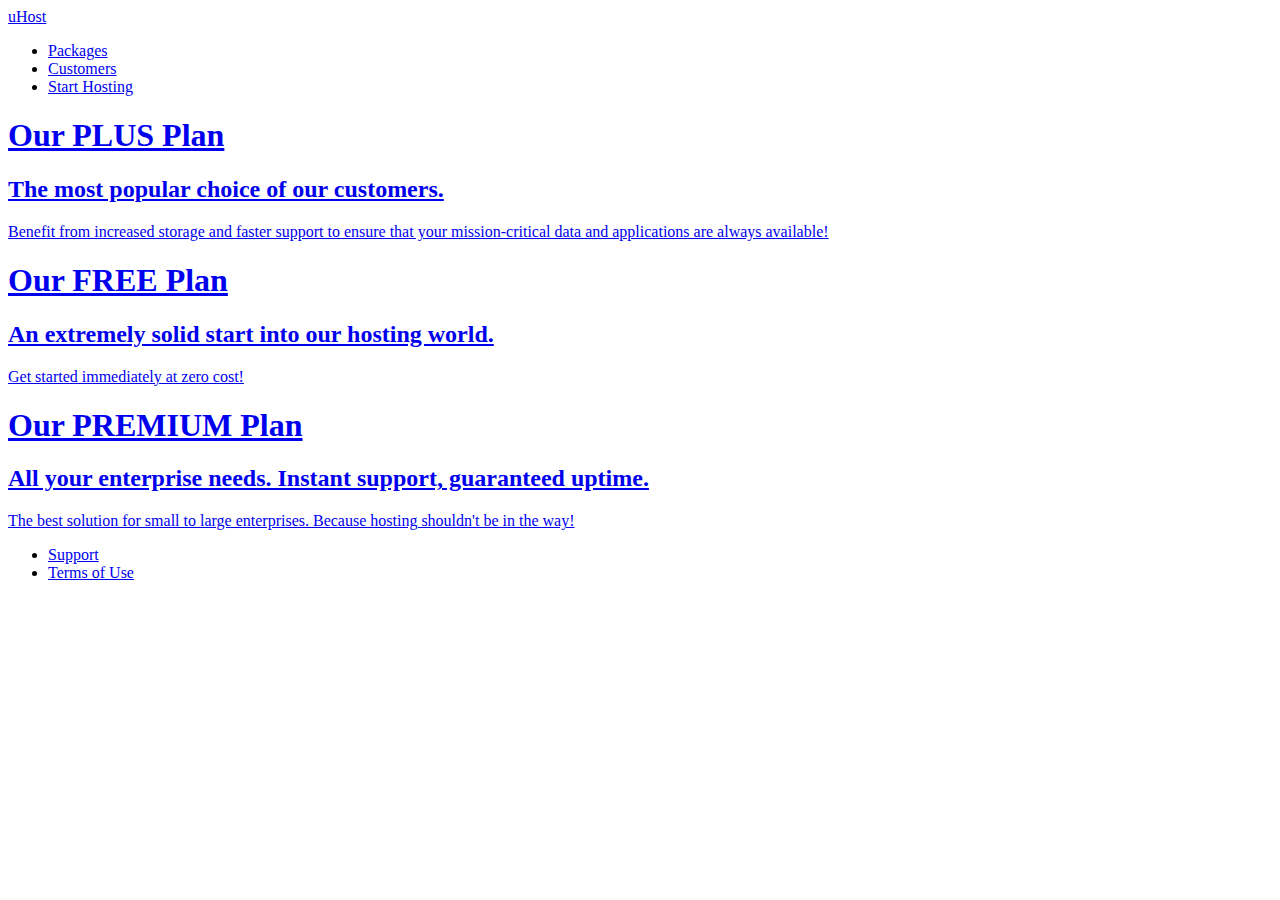
==== packages/index.html @ 57e40178 "added key features and main footer styling" ====
<!DOCTYPE html>
<html lang="en">

<head>
    <meta charset="UTF-8">
    <meta http-equiv="X-UA-Compatible" content="ie=edge">
    <title>uHost</title>
    <link rel="shortcut icon" href="favicon.png">
    <link href="https://fonts.googleapis.com/css?family=Montserrat:400,700" rel="stylesheet">
    <link rel="stylesheet" href="../shared.css">
    <link rel="stylesheet" href="packages.css">
</head>

<body>
    <header class="main-header">
        <div>
            <a href="../index.html" class="main-header__brand">
                uHost
            </a>
        </div>
        <nav class="main-nav">
            <ul class="main-nav__items">
                <li class="main-nav__item">
                    <a href="index.html">Packages</a>
                </li>
                <li class="main-nav__item">
                    <a href="../customers/index.html">Customers</a>
                </li>
                <li class="main-nav__item main-nav__item--cta">
                    <a href="../start-hosting/index.html">Start Hosting</a>
                </li>
            </ul>
        </nav>
    </header>
    <main>
        <section class="package" id="plus">
            <a href="#">
                <h1 class="package__title">Our PLUS Plan</h1>
                <h2 class="package__subtitle">The most popular choice of our customers.</h2>
                <p class="package__info">Benefit from increased storage and faster support to ensure that your mission-critical data and applications
                    are always available!</p>
            </a>
        </section>
        <section class="package" id="free">
            <a href="#">
                <h1 class="package__title">Our FREE Plan</h1>
                <h2 class="package__subtitle">An extremely solid start into our hosting world.</h2>
                <p class="package__info">Get started immediately at zero cost!</p>
            </a>
        </section>
        <section class="package" id="premium">
            <a href="#">
                <h1 class="package__title">Our PREMIUM Plan</h1>
                <h2 class="package__subtitle">All your enterprise needs. Instant support, guaranteed uptime. </h2>
                <p class="package__info">The best solution for small to large enterprises. Because hosting shouldn't be in the way!</p>
            </a>
        </section>
    </main>
    <footer class="main-footer">
        <nav>
            <ul class="main-footer__links">
                <li class="main-footer__link">
                    <a href="#">Support</a>
                </li>
                <li class="main-footer__link">
                    <a href="#">Terms of Use</a>
                </li>
            </ul>
        </nav>
    </footer>
</body>

</html>
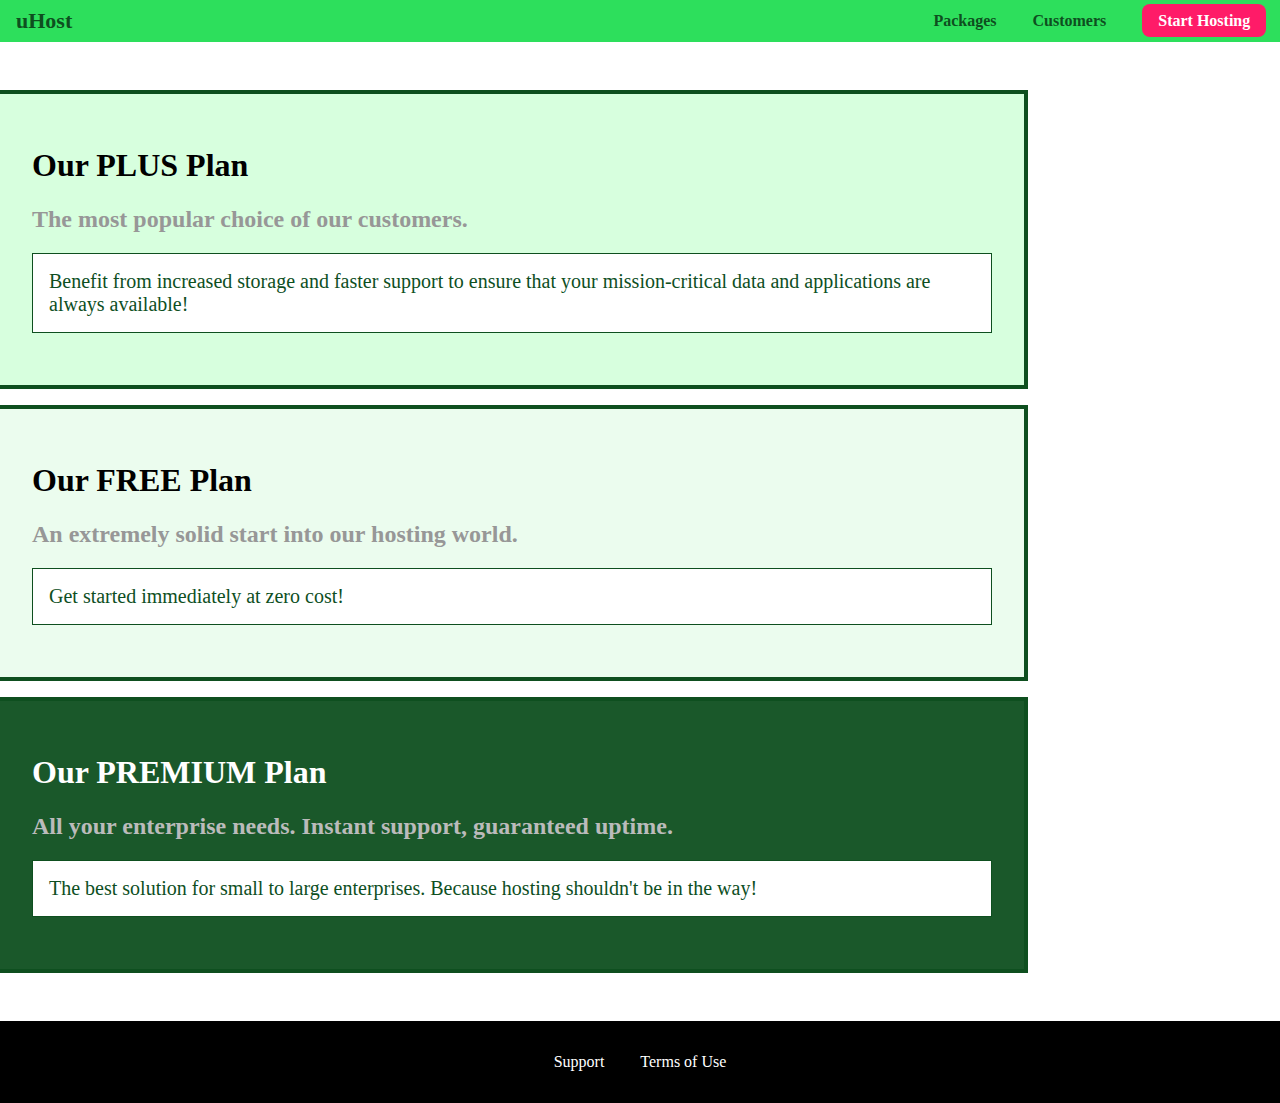
==== commit 4eba1db8: "Styling package boxes" ====
--- a/packages/index.html
+++ b/packages/index.html
@@ -5,10 +5,11 @@
     <meta charset="UTF-8">
     <meta http-equiv="X-UA-Compatible" content="ie=edge">
     <title>uHost</title>
-    <link rel="shortcut icon" href="favicon.png">
+    <link rel="shortcut icon" href="../favicon.png">
     <link href="https://fonts.googleapis.com/css?family=Montserrat:400,700" rel="stylesheet">
     <link rel="stylesheet" href="../shared.css">
     <link rel="stylesheet" href="packages.css">
+    
 </head>
 
 <body>
@@ -35,34 +36,34 @@
     <main>
         <section class="package" id="plus">
             <a href="#">
-                <h1 class="package__title">Our PLUS Plan</h1>
-                <h2 class="package__subtitle">The most popular choice of our customers.</h2>
-                <p class="package__info">Benefit from increased storage and faster support to ensure that your mission-critical data and applications
+                <h1 class="package-title">Our PLUS Plan</h1>
+                <h2 class="package-subtitle">The most popular choice of our customers.</h2>
+                <p class="package-info">Benefit from increased storage and faster support to ensure that your mission-critical data and applications
                     are always available!</p>
             </a>
         </section>
         <section class="package" id="free">
             <a href="#">
-                <h1 class="package__title">Our FREE Plan</h1>
-                <h2 class="package__subtitle">An extremely solid start into our hosting world.</h2>
-                <p class="package__info">Get started immediately at zero cost!</p>
+                <h1 class="package-title">Our FREE Plan</h1>
+                <h2 class="package-subtitle">An extremely solid start into our hosting world.</h2>
+                <p class="package-info">Get started immediately at zero cost!</p>
             </a>
         </section>
         <section class="package" id="premium">
             <a href="#">
-                <h1 class="package__title">Our PREMIUM Plan</h1>
-                <h2 class="package__subtitle">All your enterprise needs. Instant support, guaranteed uptime. </h2>
-                <p class="package__info">The best solution for small to large enterprises. Because hosting shouldn't be in the way!</p>
+                <h1 class="package-title">Our PREMIUM Plan</h1>
+                <h2 class="package-subtitle">All your enterprise needs. Instant support, guaranteed uptime. </h2>
+                <p class="package-info">The best solution for small to large enterprises. Because hosting shouldn't be in the way!</p>
             </a>
         </section>
     </main>
     <footer class="main-footer">
         <nav>
-            <ul class="main-footer__links">
-                <li class="main-footer__link">
+            <ul class="main-footer-links">
+                <li class="main-footer-link">
                     <a href="#">Support</a>
                 </li>
-                <li class="main-footer__link">
+                <li class="main-footer-link">
                     <a href="#">Terms of Use</a>
                 </li>
             </ul>
@@ -70,4 +71,4 @@
     </footer>
 </body>
 
-</html>+</html> --- a/shared.css
+++ b/shared.css
@@ -0,0 +1,115 @@
+
+.main-header {
+    width: 100%;
+    background: #2ddf5c;
+     padding: 8px 16px;
+}
+
+.main-header > div {
+    display: inline-block;
+    vertical-align: middle;
+}
+
+.main-header__brand {
+    color: #0e4f1f;
+    text-decoration: none;
+    font-weight: bold;
+    font-size: 22px;
+}
+
+.main-nav {
+    display: inline-block;
+    text-align: right;
+    width: calc(100% - 74px);
+    vertical-align: middle;
+}
+
+.main-nav__items {
+    margin: 0;
+    padding: 0;
+    list-style: none;
+}
+
+.main-nav__item {
+    display: inline-block;
+    margin: 0 16px;
+}
+
+.main-nav__item a {
+    text-decoration: none;
+    color: #0e4f1f;
+    font-weight: bold;
+    padding: 3px 0;
+}
+
+.main-nav__item a:hover,
+.main-nav__item a:active {
+    color: white;
+    border-bottom: 5px solid white;
+}
+
+.main-nav__item--cta a {
+    color: white;
+    background: #ff1b68;
+    padding: 8px 16px;
+    border-radius: 8px;
+}
+
+.main-nav__item--cta a:hover,
+.main-nav__item--cta a:active {
+    color: #ff1b68;
+    background: white;
+    border: none;
+}
+
+.main-footer {
+    background: black;
+    padding: 32px;
+    margin-top: 48px;
+}
+.main-footer-links{
+    list-style: none;
+    padding: 0;
+    margin: 0;
+    text-align: center;
+
+}
+
+.main-footer-link{
+    display: inline-block;
+    margin: 0 16px; 
+    /* width: 50%;  */
+}
+
+.main-footer-link a {
+    color: #fff;
+    text-decoration: none;
+} 
+.main-footer-link a:hover,
+.main-footer-link a:active {
+    color: #ccc;
+}
+
+/* button */
+
+.button {
+     background: #0e4f1f;
+     color: #fff;
+     font: inherit;
+     padding: 8px;
+     margin: 0;
+     border-radius: 8px;
+     border: 1.5px solid #0e4f1f;
+     font-weight: bold ;
+     cursor: pointer;
+
+ }
+ .button:hover,
+ .button:active {
+    background: #fff;
+    color: #2ddf5c;
+ }
+.button:focus {
+    outline: none;
+  }
+   --- a/packages/packages.css
+++ b/packages/packages.css
@@ -0,0 +1,58 @@
+body{
+   margin: 0; 
+}
+
+main{
+    padding-top: 32px;
+}
+
+.package{
+    width: 80%;
+    margin: 16px 0;
+    border: 4px solid #0e4f1f;
+    border-left: none;
+}
+
+.package a{
+    text-decoration: none;
+    color: inherit;
+    display: block;
+    padding: 32px;
+} 
+.package:hover,
+.package:active {
+    box-shadow: 2px 2px 2px 2px rgba(0, 0, 0, 0.5);
+    border-color: #ff5454;
+} 
+
+.package-subtitle{    
+    color: #979797;
+   
+}
+.package-info{
+    padding: 16px;
+    border: 1px solid #0e4f1f;
+    font-size: 20px;
+    color: #0e4f1f;
+    background: white;
+
+}
+
+#plus{
+    background: rgba(213, 255, 220, 0.95);
+}
+
+#free{
+    background: rgba(234, 252, 237, 0.95);
+}
+#premium{
+    background: rgba(14, 79, 31, 0.95);
+}
+
+#premium .package-title{
+    color: white;
+}
+
+#premium .package-subtitle{
+    color: #bbb;
+}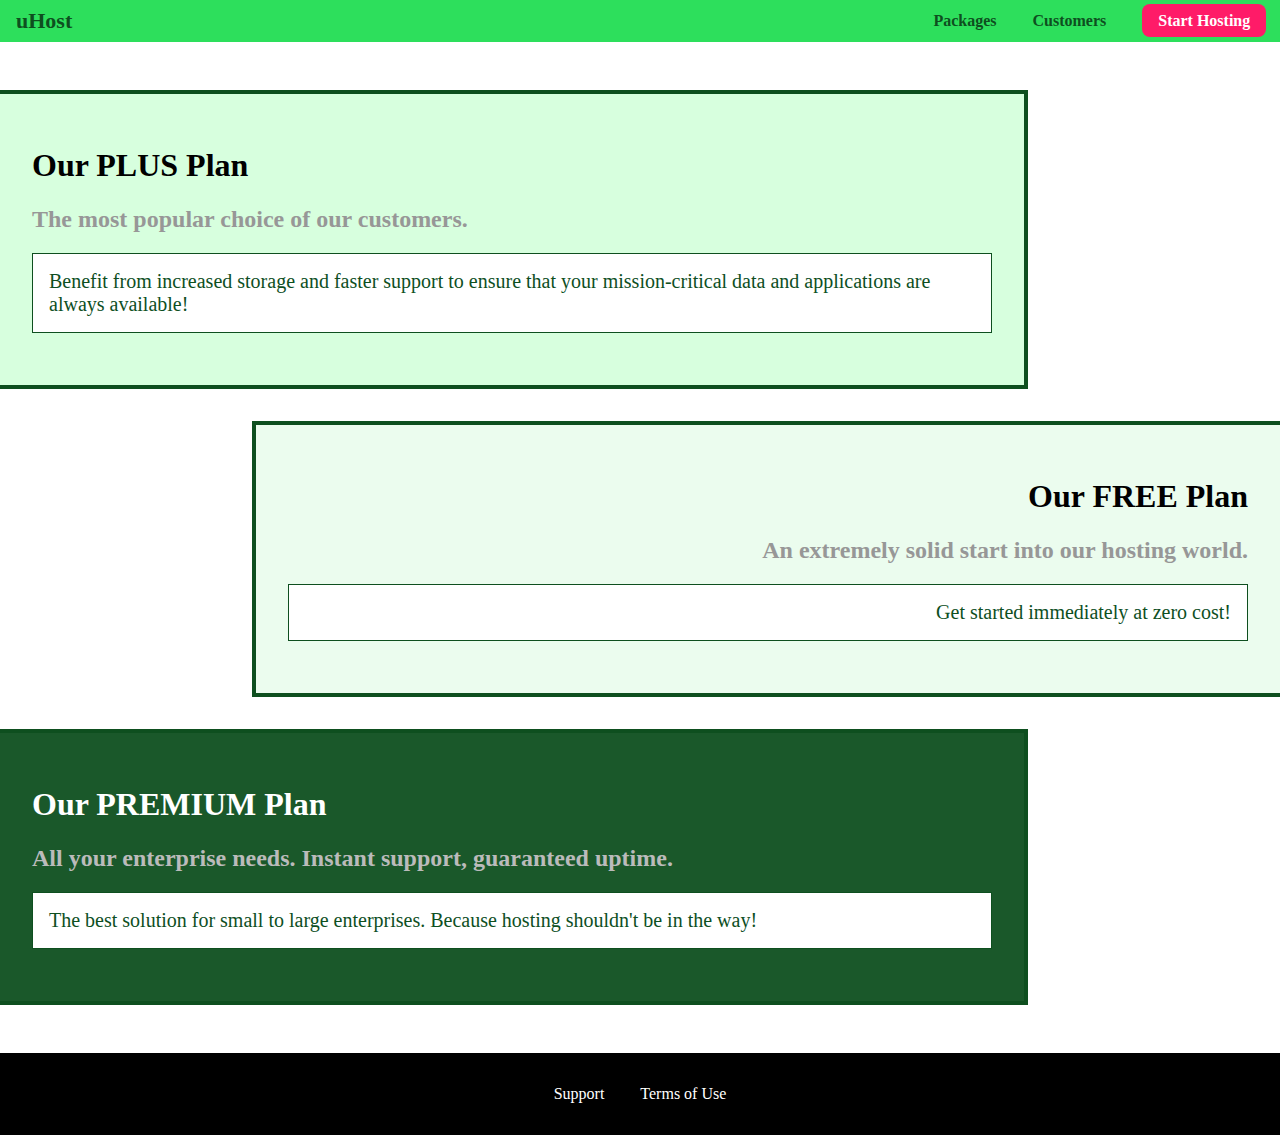
==== commit 43e20a81: "Adding float to package" ====
--- a/packages/index.html
+++ b/packages/index.html
@@ -49,6 +49,8 @@
                 <p class="package-info">Get started immediately at zero cost!</p>
             </a>
         </section>
+        <div class="clearfix"></div>
+
         <section class="package" id="premium">
             <a href="#">
                 <h1 class="package-title">Our PREMIUM Plan</h1>
--- a/packages/packages.css
+++ b/packages/packages.css
@@ -38,12 +38,20 @@
 
 }
 
+.clearfix{
+    clear: both;
+}
+
 #plus{
     background: rgba(213, 255, 220, 0.95);
 }
 
 #free{
     background: rgba(234, 252, 237, 0.95);
+    float: right;
+    border-right: none ;
+    border-left: 4px solid #0e4f1f;
+    text-align: right ;
 }
 #premium{
     background: rgba(14, 79, 31, 0.95);
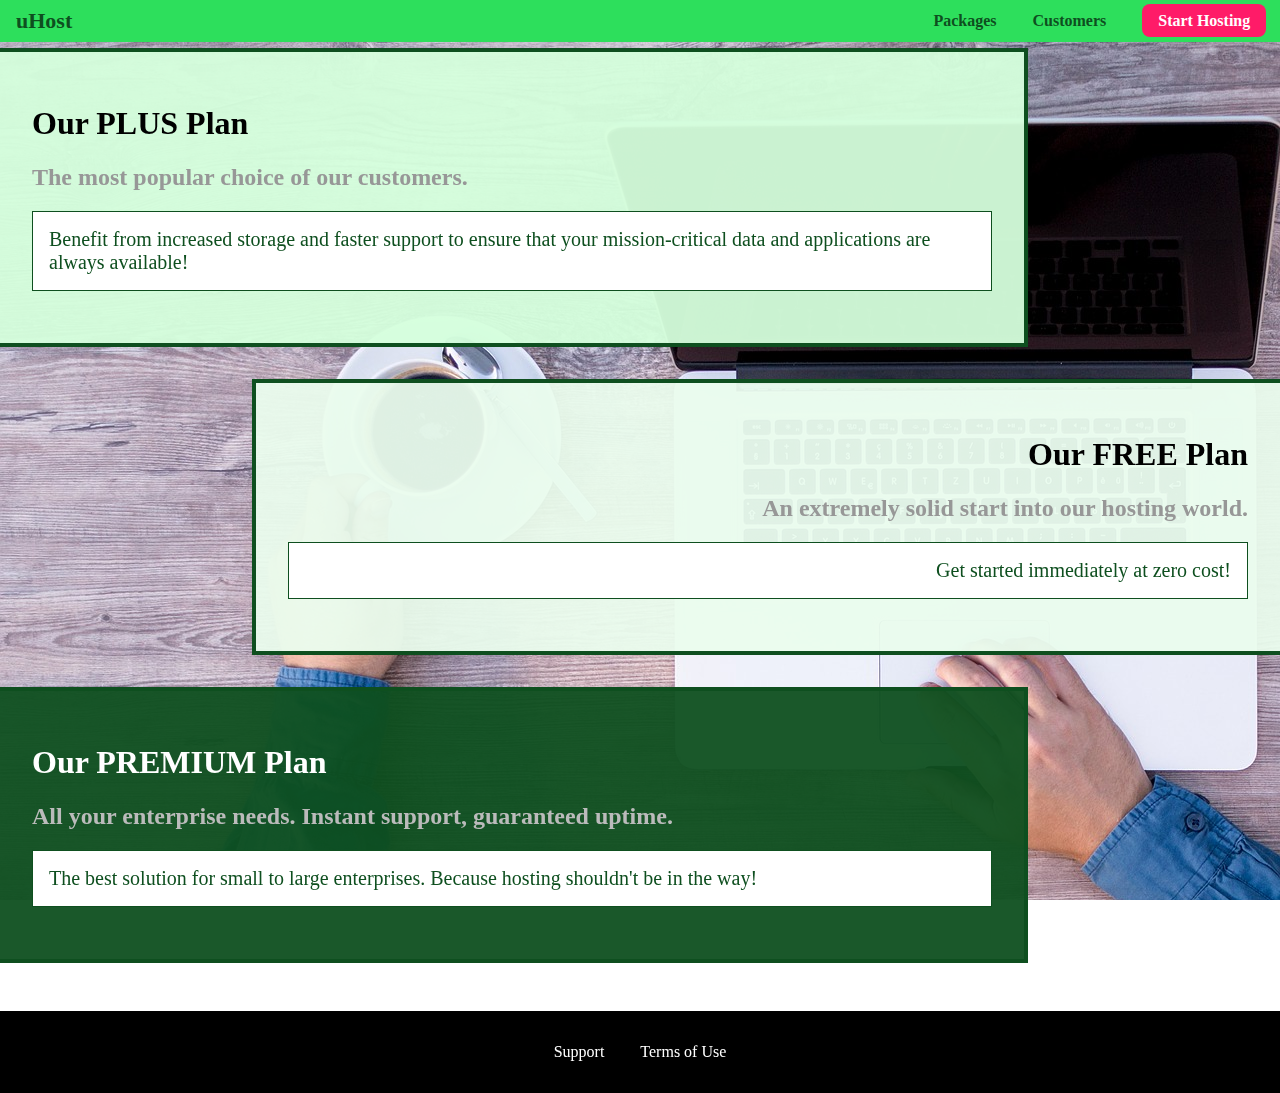
==== commit cad13131: "Add image background with using to package" ====
--- a/packages/index.html
+++ b/packages/index.html
@@ -13,6 +13,7 @@
 </head>
 
 <body>
+    <div class="background"></div>
     <header class="main-header">
         <div>
             <a href="../index.html" class="main-header__brand">
--- a/shared.css
+++ b/shared.css
@@ -1,6 +1,9 @@
 
 .main-header {
     width: 100%;
+     position: fixed;
+     top: 0;
+     left: 0;
     background: #2ddf5c;
      padding: 8px 16px;
 }
--- a/packages/packages.css
+++ b/packages/packages.css
@@ -1,5 +1,13 @@
 body{
    margin: 0; 
+}
+
+.background{
+    background: url("../images/plans-background.jpg");
+    width: 100%;
+    height: 100%;
+    position: fixed;
+    z-index: -1;
 }
 
 main{
@@ -53,6 +61,12 @@
     border-left: 4px solid #0e4f1f;
     text-align: right ;
 }
+   
+#free:hover,
+#free:active {
+    border-left: 4px solid #ff5454;
+}
+
 #premium{
     background: rgba(14, 79, 31, 0.95);
 }
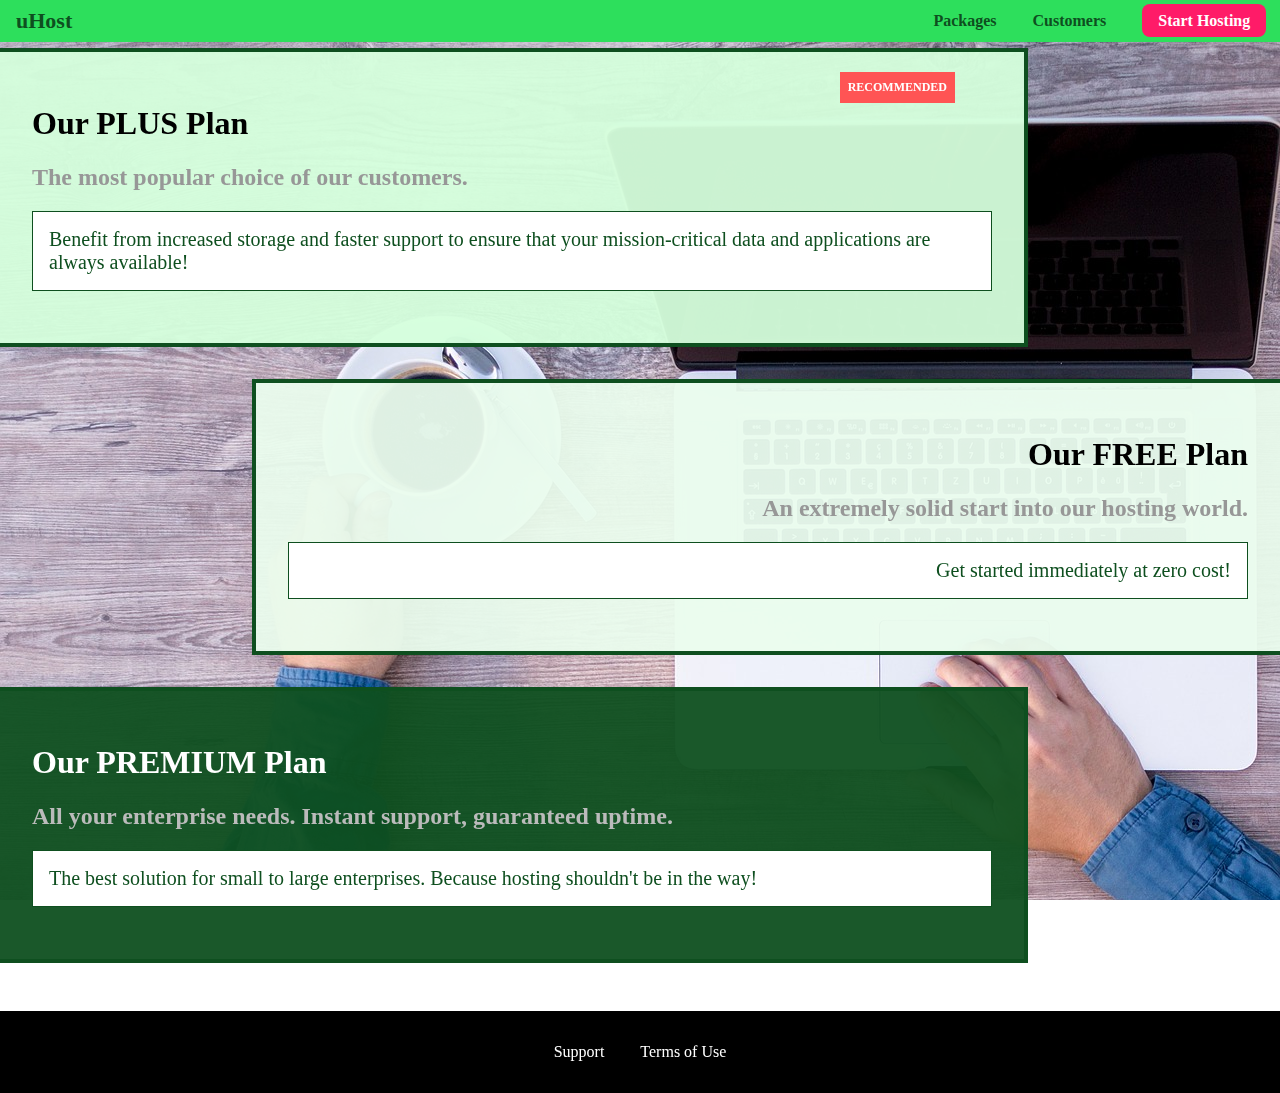
==== commit 8f2785d9: "position done" ====
--- a/packages/index.html
+++ b/packages/index.html
@@ -38,6 +38,7 @@
         <section class="package" id="plus">
             <a href="#">
                 <h1 class="package-title">Our PLUS Plan</h1>
+                <h2 class="package-badge">RECOMMENDED</h2>
                 <h2 class="package-subtitle">The most popular choice of our customers.</h2>
                 <p class="package-info">Benefit from increased storage and faster support to ensure that your mission-critical data and applications
                     are always available!</p>
--- a/shared.css
+++ b/shared.css
@@ -1,118 +1,115 @@
-
 .main-header {
-    width: 100%;
-     position: fixed;
-     top: 0;
-     left: 0;
-    background: #2ddf5c;
-     padding: 8px 16px;
+  width: 100%;
+  position: fixed;
+  top: 0;
+  left: 0;
+  background: #2ddf5c;
+  padding: 8px 16px;
+  z-index: 1;
 }
 
 .main-header > div {
-    display: inline-block;
-    vertical-align: middle;
+  display: inline-block;
+  vertical-align: middle;
 }
 
 .main-header__brand {
-    color: #0e4f1f;
-    text-decoration: none;
-    font-weight: bold;
-    font-size: 22px;
+  color: #0e4f1f;
+  text-decoration: none;
+  font-weight: bold;
+  font-size: 22px;
 }
 
 .main-nav {
-    display: inline-block;
-    text-align: right;
-    width: calc(100% - 74px);
-    vertical-align: middle;
+  display: inline-block;
+  text-align: right;
+  width: calc(100% - 74px);
+  vertical-align: middle;
 }
 
 .main-nav__items {
-    margin: 0;
-    padding: 0;
-    list-style: none;
+  margin: 0;
+  padding: 0;
+  list-style: none;
 }
 
 .main-nav__item {
-    display: inline-block;
-    margin: 0 16px;
+  display: inline-block;
+  margin: 0 16px;
 }
 
 .main-nav__item a {
-    text-decoration: none;
-    color: #0e4f1f;
-    font-weight: bold;
-    padding: 3px 0;
+  text-decoration: none;
+  color: #0e4f1f;
+  font-weight: bold;
+  padding: 3px 0;
 }
 
 .main-nav__item a:hover,
 .main-nav__item a:active {
-    color: white;
-    border-bottom: 5px solid white;
+  color: white;
+  border-bottom: 5px solid white;
 }
 
 .main-nav__item--cta a {
-    color: white;
-    background: #ff1b68;
-    padding: 8px 16px;
-    border-radius: 8px;
+  color: white;
+  background: #ff1b68;
+  padding: 8px 16px;
+  border-radius: 8px;
 }
 
 .main-nav__item--cta a:hover,
 .main-nav__item--cta a:active {
-    color: #ff1b68;
-    background: white;
-    border: none;
+  color: #ff1b68;
+  background: white;
+  border: none;
 }
 
 .main-footer {
-    background: black;
-    padding: 32px;
-    margin-top: 48px;
+  background: black;
+  padding: 32px;
+  margin-top: 48px;
 }
-.main-footer-links{
-    list-style: none;
-    padding: 0;
-    margin: 0;
-    text-align: center;
-
+.main-footer-links {
+  list-style: none;
+  padding: 0;
+  margin: 0;
+  text-align: center;
 }
 
-.main-footer-link{
-    display: inline-block;
-    margin: 0 16px; 
-    /* width: 50%;  */
+.main-footer-link {
+  display: inline-block;
+  margin: 0 16px;
+  /* width: 50%;  */
 }
 
 .main-footer-link a {
-    color: #fff;
-    text-decoration: none;
-} 
+  color: #fff;
+  text-decoration: none;
+}
 .main-footer-link a:hover,
 .main-footer-link a:active {
-    color: #ccc;
+  color: #ccc;
 }
 
 /* button */
 
 .button {
-     background: #0e4f1f;
-     color: #fff;
-     font: inherit;
-     padding: 8px;
-     margin: 0;
-     border-radius: 8px;
-     border: 1.5px solid #0e4f1f;
-     font-weight: bold ;
-     cursor: pointer;
-
- }
- .button:hover,
- .button:active {
-    background: #fff;
-    color: #2ddf5c;
- }
+  background: #0e4f1f;
+  color: #fff;
+  font: inherit;
+  padding: 8px;
+  margin: 0;
+  border-radius: 8px;
+  border: 1.5px solid #0e4f1f;
+  font-weight: bold;
+  cursor: pointer;
+}
+.button:hover,
+.button:active {
+  background: #fff;
+  color: #2ddf5c;
+}
 .button:focus {
-    outline: none;
-  }
-   +  outline: none;
+}
--- a/packages/packages.css
+++ b/packages/packages.css
@@ -19,6 +19,7 @@
     margin: 16px 0;
     border: 4px solid #0e4f1f;
     border-left: none;
+    position: relative;
 }
 
 .package a{
@@ -27,6 +28,17 @@
     display: block;
     padding: 32px;
 } 
+
+.package-badge{
+    position: absolute;
+    top : 0;
+    right: 49px;
+    margin: 20px;
+    font-size: 12px;
+    color: white;
+    background: #ff5454;
+    padding: 8px;
+}
 .package:hover,
 .package:active {
     box-shadow: 2px 2px 2px 2px rgba(0, 0, 0, 0.5);
